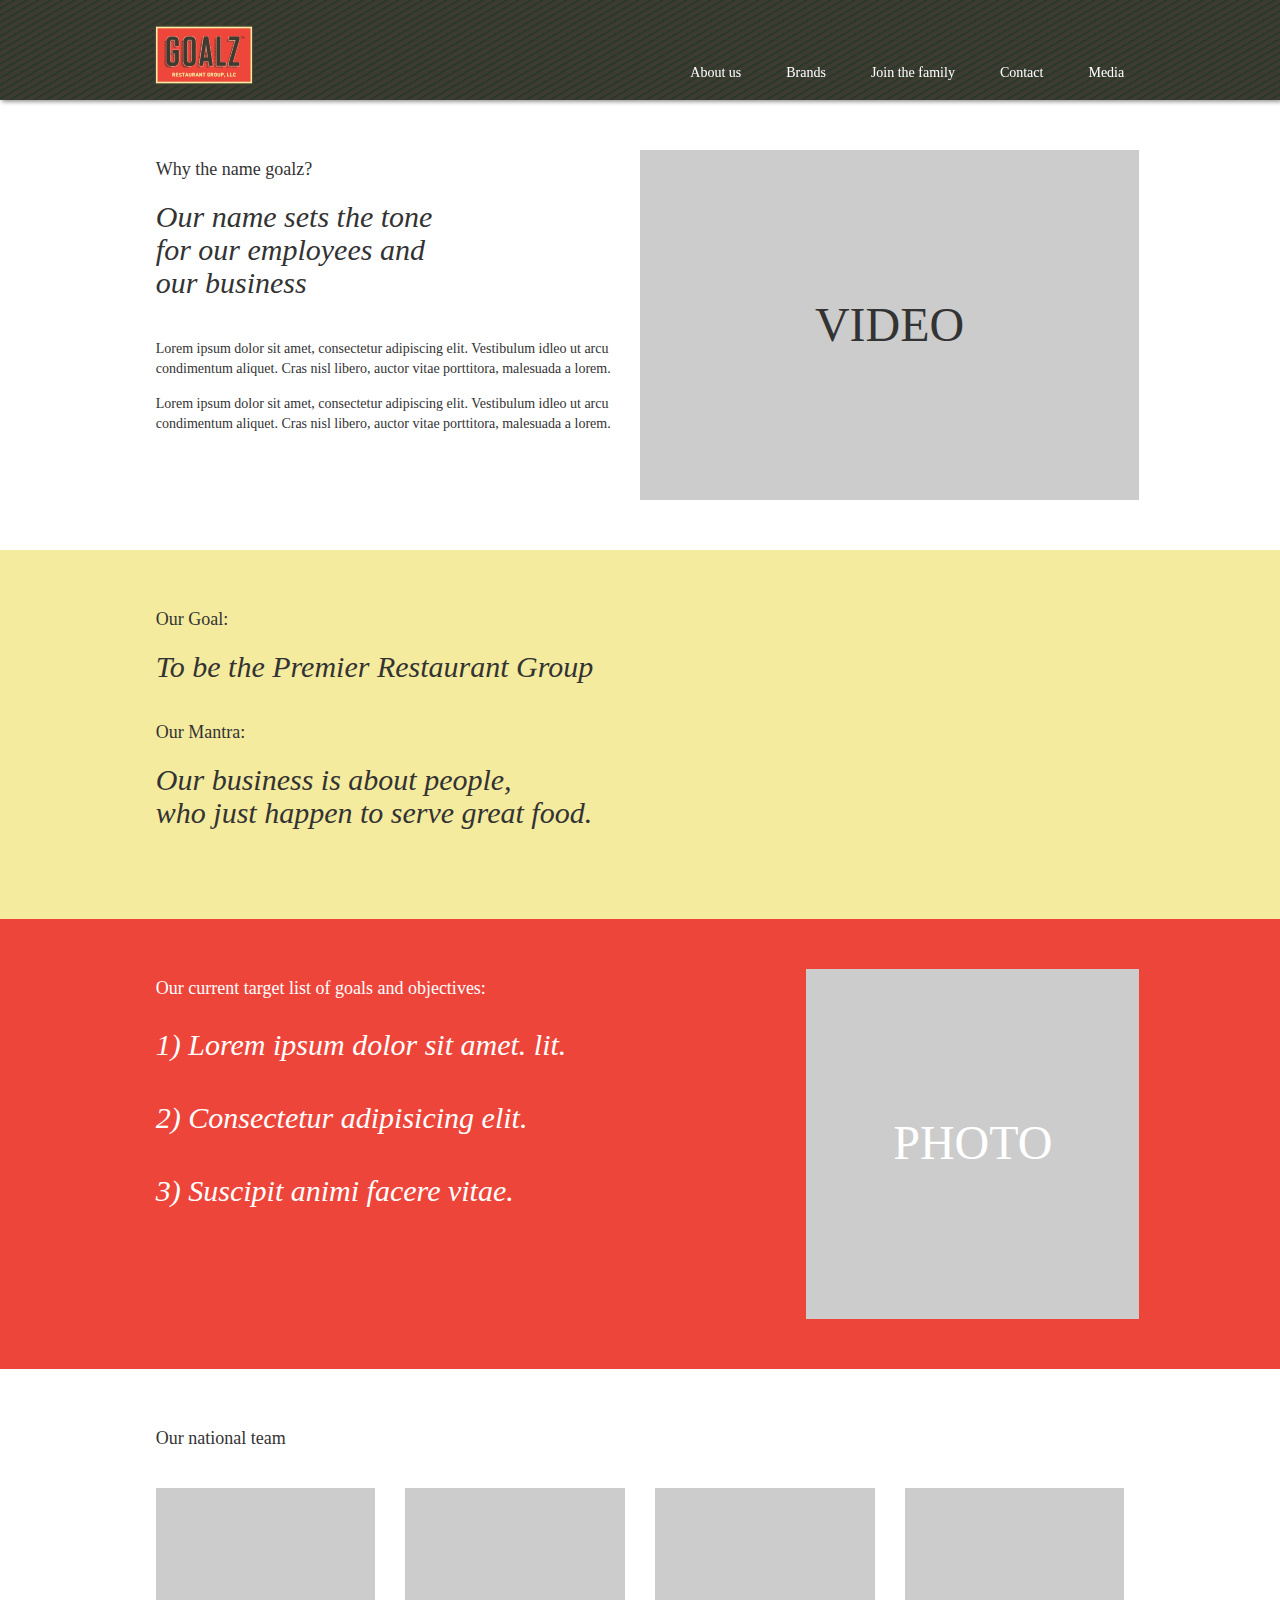
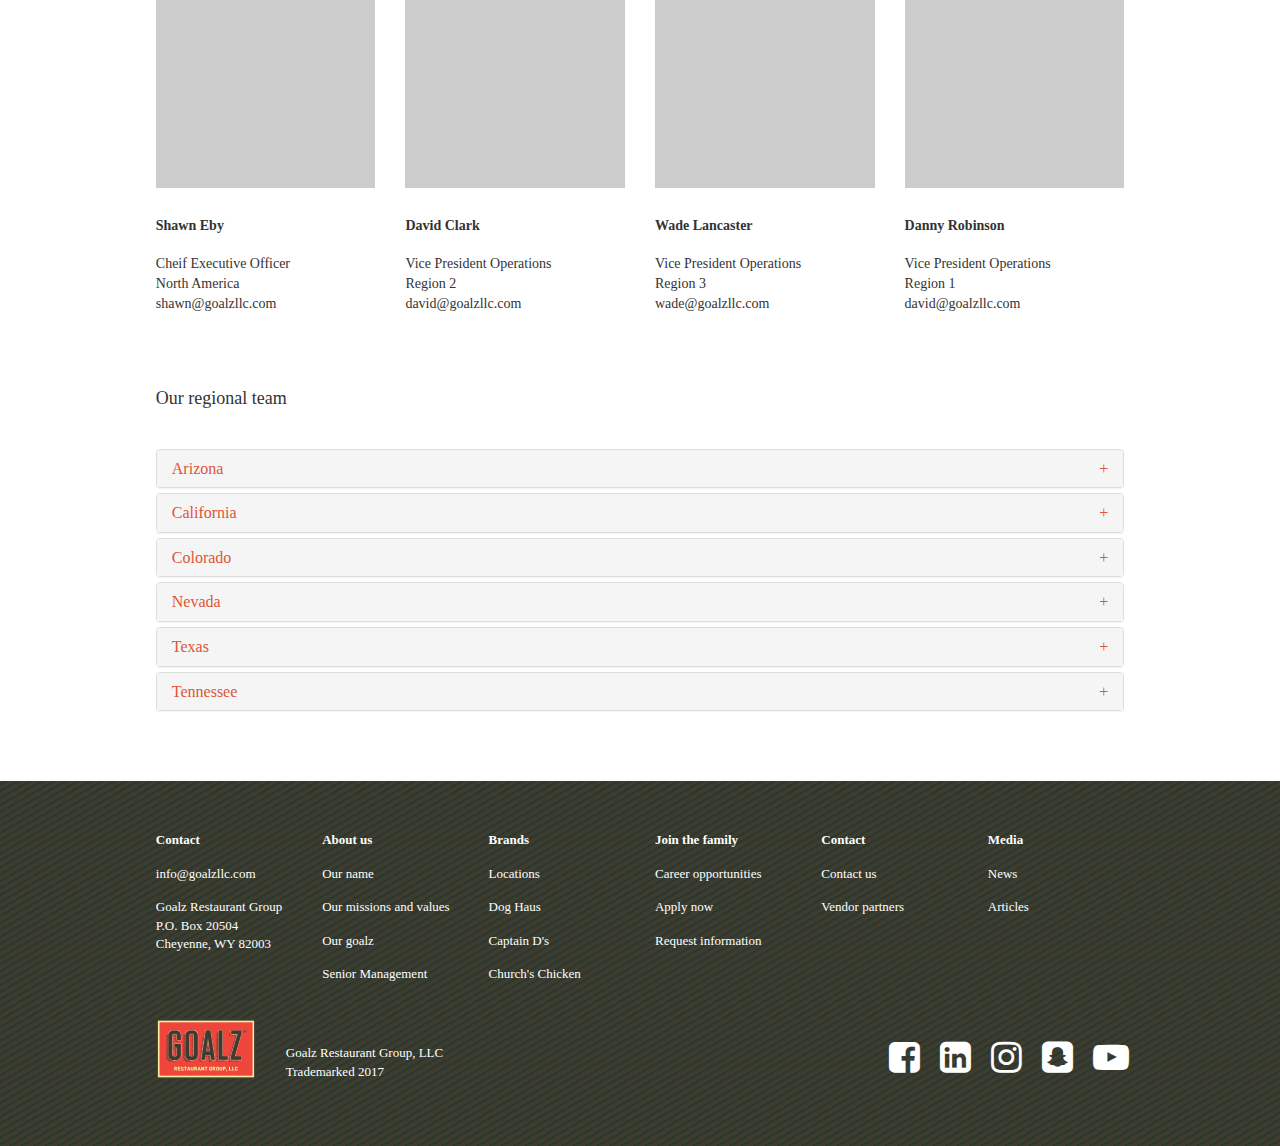
==== about.html @ 7063c9dc "new page" ====
<!DOCTYPE html>
<html lang="en">
<head>
  <meta charset="UTF-8">
  <meta name="viewport" content="width=device-width, initial-scale=1.0">
  <meta http-equiv="X-UA-Compatible" content="ie=edge">
  <meta name="description" content="">
  <meta name="author" content="">
  <link rel="icon" href="assets/img/favicon.ico">
  <link rel="stylesheet" href="assets/css/bootstrap.min.css">
  <link rel="stylesheet" href="assets/css/font-awesome/css/font-awesome.min.css">
  <link rel="stylesheet" href="assets/css/animate.min.css">
  <link rel="stylesheet" href="assets/css/custom.css">
  <title>Goalz LLC. - Restaurant Group</title>
  <!-- HTML5 shiv and Respond.js IE8 support of HTML5 elements and media queries -->
	<!--[if lt IE 9]>
	<script src="https://oss.maxcdn.com/html5shiv/3.7.2/html5shiv.min.js"></script>
	<script src="https://oss.maxcdn.com/respond/1.4.2/respond.min.js"></script>
	<![endif]-->
</head>
<body>
  <header class="site-header" role="banner">
		<!--NAV-->
		<div class="navbar-wrapper">
			<div class="navbar navbar-inverse navbar-fixed-top" role="navigation">
				<div class="container-fluid" style="margin-top:25px;margin-left:11%;padding-left:15px;margin-right:11%;padding-right:15px">
          <div class="row">
  					<div class="navbar-header">
  						<button type="button" class="navbar-toggle" data-toggle="collapse" data-target=".navbar-collapse">
  							<span class="sr-only">Toggle Navigation</span>
  							<span class="icon-bar"></span>
  							<span class="icon-bar"></span>
  							<span class="icon-bar"></span>
  						</button>
  						<a class="navbar-brand" href="">
                <img src="assets/img/goalz-logo.svg" style="width:100px;height:60px;" alt="Goalz LLC Logo">
  						</a>
  					</div>
  					<div class="navbar-collapse collapse">
  						<ul class="nav navbar-nav navbar-right">
  							<li><a href="">About us</a></li>
                <li class="dropdown">
                  <a href="#" class="dropdown-toggle" data-toggle="dropdown" role="button" aria-haspopup="true" aria-expanded="false">
                    Brands
                  </a>
                  <ul class="dropdown-menu">
                    <li><a href="#">Churchs Chicken</a></li>
                    <li><a href="#">Captain D's</a></li>
                    <li><a href="#">Dog Haus</a></li>
                  </ul>
                </li>
  							<!-- <li><a href="blog.html">Brands</a></li> -->
  							<li><a href="resources.html">Join the family</a></li>
  							<li><a href="contact.html">Contact</a></li>
                <li><a href="contact.html">Media</a></li>
                <div style="clear:left;"></div>
  						</ul>
  					</div>
          </div>
				</div>
			</div>
		</div><!--navbar-wrapper-->
	</header>
  <div style="clear:left;"></div>
  <div class="container-fluid">

    <section id="about-name">
      <div class="row">
        <div class="col-xs-12 col-sm-6">
          <h4>Why the name goalz?</h4>
          <h2><em>Our name sets the tone<br>
            for our employees and<br>
            our business</em>
          </h2>
          <p>Lorem ipsum dolor sit amet, consectetur adipiscing elit. Vestibulum idleo ut arcu condimentum aliquet. Cras nisl libero, auctor vitae porttitora, malesuada a lorem.</p>
          <p>Lorem ipsum dolor sit amet, consectetur adipiscing elit. Vestibulum idleo ut arcu condimentum aliquet. Cras nisl libero, auctor vitae porttitora, malesuada a lorem.</p>
        </div>
        <div class="col-xs-12 col-sm-6" style="background-color:#ccc;height:350px;display:table;">
            <h1 style="display:table-cell;vertical-align:middle;text-align:center;">VIDEO</h1>
        </div>
      </div>
    </section>
    <section id="goal-and-mantra">
      <div class="row">
        <div class="col-sm-12">
        <h4>Our Goal:</h4>
        <h2><em>To be the Premier Restaurant Group</em></h2>
        <h4>Our Mantra:</h4>
        <h2><em>Our business is about people,<br>
          who just happen to serve great food.</em></h2>
        </div>
      </div>
    </section>
    <section id="target-list">
      <div class="row">
        <div class="col-sm-8">
          <h4 style="margin-bottom:30px;">Our current target list of goals and objectives:</h4>
          <h2><em>1) Lorem ipsum dolor sit amet. lit.</em></h2>
          <h2><em>2) Consectetur adipisicing elit.</em></h2>
          <h2><em>3) Suscipit animi facere vitae.</em></h2>
        </div>
        <div class="col-sm-4" style="background-color:#ccc;height:350px;display:table;">
            <h1 style="display:table-cell;vertical-align:middle;text-align:center;">PHOTO</h1>
        </div>
      </div>
    </section>
    <section id="national-team">
      <div class="row">
        <h4 style="margin-bottom:40px;padding-left:15px;">Our national team</h4>
        <div class="col-sm-3">
          <div style="width:100%;height:300px;background:#ccc;margin-bottom:30px;"></div>
          <h5 style="margin-bottom:20px;"><strong>Shawn Eby</strong></h5>
          <p>
            Cheif Executive Officer<br>
            North America<br>
            shawn@goalzllc.com
          </p>
        </div>
        <div class="col-sm-3">
          <div style="width:100%;height:300px;background:#ccc;margin-bottom:30px;"></div>
          <h5 style="margin-bottom:20px;"><strong>David Clark</strong></h5>
          <p>
            Vice President Operations<br>
            Region 2<br>
            david@goalzllc.com
          </p>
        </div>
        <div class="col-sm-3">
          <div style="width:100%;height:300px;background:#ccc;margin-bottom:30px;"></div>
          <h5 style="margin-bottom:20px;"><strong>Wade Lancaster</strong></h5>
          <p>
            Vice President Operations<br>
            Region 3<br>
            wade@goalzllc.com
          </p>
        </div>
        <div class="col-sm-3">
          <div style="width:100%;height:300px;background:#ccc;margin-bottom:30px;"></div>
          <h5 style="margin-bottom:20px;"><strong>Danny Robinson</strong></h5>
          <p>
            Vice President Operations<br>
            Region 1<br>
            david@goalzllc.com
          </p>
        </div>
      </div>
      <div class="row" style="padding-top:0;">
        <h4 style="margin-bottom:40px;padding-left:15px;">Our regional team</h4>
        <div class="col-sm-12">
          <div class="panel-group" id="accordion" role="tablist" aria-multiselectable="true">
            <div class="panel panel-default">
              <div class="panel-heading" role="tab" id="headingOne">
                <h4 class="panel-title">
                  <a class="collapsed" role="button" data-toggle="collapse" data-parent="#accordion" href="#collapseOne" aria-expanded="false" aria-controls="collapseOne">
                    Arizona <span style="float:right;">+</span>
                  </a>
                </h4>
              </div>
              <div id="collapseOne" class="panel-collapse collapse" role="tabpanel" aria-labelledby="headingOne">
                <div class="row">
                  <div class="col-sm-4">
                    <div class="panel-body">
                      First Lastname <br>
                      District partner <br>
                      name@goalzllc.com
                    </div>
                  </div>
                  <div class="col-sm-4">
                    <div class="panel-body">
                      First Lastname <br>
                      District partner <br>
                      name@goalzllc.com
                    </div>
                  </div>
                  <div class="col-sm-4">
                    <div class="panel-body">
                      First Lastname <br>
                      District partner <br>
                      name@goalzllc.com
                    </div>
                  </div>
                </div>
              </div>
            </div>
            <div class="panel panel-default">
              <div class="panel-heading" role="tab" id="headingTwo">
                <h4 class="panel-title">
                  <a class="collapsed" role="button" data-toggle="collapse" data-parent="#accordion" href="#collapseTwo" aria-expanded="false" aria-controls="collapseTwo">
                    California <span style="float:right;">+</span>
                  </a>
                </h4>
              </div>
              <div id="collapseTwo" class="panel-collapse collapse" role="tabpanel" aria-labelledby="headingTwo">
                <div class="row">
                  <div class="col-sm-4">
                    <div class="panel-body">
                      First Lastname <br>
                      District partner <br>
                      name@goalzllc.com
                    </div>
                  </div>
                  <div class="col-sm-4">
                    <div class="panel-body">
                      First Lastname <br>
                      District partner <br>
                      name@goalzllc.com
                    </div>
                  </div>
                  <div class="col-sm-4">
                    <div class="panel-body">
                      First Lastname <br>
                      District partner <br>
                      name@goalzllc.com
                    </div>
                  </div>
                  <div class="col-sm-4">
                    <div class="panel-body">
                      First Lastname <br>
                      District partner <br>
                      name@goalzllc.com
                    </div>
                  </div>
                </div>
              </div>
            </div>
            <div class="panel panel-default">
              <div class="panel-heading" role="tab" id="headingThree">
                <h4 class="panel-title">
                  <a class="collapsed" role="button" data-toggle="collapse" data-parent="#accordion" href="#collapseThree" aria-expanded="false" aria-controls="collapseThree">
                    Colorado <span style="float:right;">+</span>
                  </a>
                </h4>
              </div>
              <div id="collapseThree" class="panel-collapse collapse" role="tabpanel" aria-labelledby="headingThree">
                <div class="row">
                  <div class="col-sm-4">
                    <div class="panel-body">
                      First Lastname <br>
                      District partner <br>
                      name@goalzllc.com
                    </div>
                  </div>
                  <div class="col-sm-4">
                    <div class="panel-body">
                      First Lastname <br>
                      District partner <br>
                      name@goalzllc.com
                    </div>
                  </div>
                </div>
              </div>
            </div>
            <div class="panel panel-default">
              <div class="panel-heading" role="tab" id="headingFour">
                <h4 class="panel-title">
                  <a class="collapsed" role="button" data-toggle="collapse" data-parent="#accordion" href="#collapseFour" aria-expanded="false" aria-controls="collapseFour">
                    Nevada <span style="float:right;">+</span>
                  </a>
                </h4>
              </div>
              <div id="collapseFour" class="panel-collapse collapse" role="tabpanel" aria-labelledby="headingFour">
                <div class="row">
                  <div class="col-sm-4">
                    <div class="panel-body">
                      First Lastname <br>
                      District partner <br>
                      name@goalzllc.com
                    </div>
                  </div>
                  <div class="col-sm-4">
                    <div class="panel-body">
                      First Lastname <br>
                      District partner <br>
                      name@goalzllc.com
                    </div>
                  </div>
                  <div class="col-sm-4">
                    <div class="panel-body">
                      First Lastname <br>
                      District partner <br>
                      name@goalzllc.com
                    </div>
                  </div>
                  <div class="col-sm-4">
                    <div class="panel-body">
                      First Lastname <br>
                      District partner <br>
                      name@goalzllc.com
                    </div>
                  </div>
                  <div class="col-sm-4">
                    <div class="panel-body">
                      First Lastname <br>
                      District partner <br>
                      name@goalzllc.com
                    </div>
                  </div>
                </div>
              </div>
            </div>
            <div class="panel panel-default">
              <div class="panel-heading" role="tab" id="headingFive">
                <h4 class="panel-title">
                  <a class="collapsed" role="button" data-toggle="collapse" data-parent="#accordion" href="#collapseFive" aria-expanded="false" aria-controls="collapseFive">
                    Texas <span style="float:right;">+</span>
                  </a>
                </h4>
              </div>
              <div id="collapseFive" class="panel-collapse collapse" role="tabpanel" aria-labelledby="headingFive">
                <div class="row">
                  <div class="col-sm-4">
                    <div class="panel-body">
                      First Lastname <br>
                      District partner <br>
                      name@goalzllc.com
                    </div>
                  </div>
                  <div class="col-sm-4">
                    <div class="panel-body">
                      First Lastname <br>
                      District partner <br>
                      name@goalzllc.com
                    </div>
                  </div>
                  <div class="col-sm-4">
                    <div class="panel-body">
                      First Lastname <br>
                      District partner <br>
                      name@goalzllc.com
                    </div>
                  </div>
                  <div class="col-sm-4">
                    <div class="panel-body">
                      First Lastname <br>
                      District partner <br>
                      name@goalzllc.com
                    </div>
                  </div>
                  <div class="col-sm-4">
                    <div class="panel-body">
                      First Lastname <br>
                      District partner <br>
                      name@goalzllc.com
                    </div>
                  </div>
                  <div class="col-sm-4">
                    <div class="panel-body">
                      First Lastname <br>
                      District partner <br>
                      name@goalzllc.com
                    </div>
                  </div>
                </div>
              </div>
            </div>
            <div class="panel panel-default">
              <div class="panel-heading" role="tab" id="headingSix">
                <h4 class="panel-title">
                  <a class="collapsed" role="button" data-toggle="collapse" data-parent="#accordion" href="#collapseSix" aria-expanded="false" aria-controls="collapseSix">
                    Tennessee <span style="float:right;">+</span>
                  </a>
                </h4>
              </div>
              <div id="collapseSix" class="panel-collapse collapse" role="tabpanel" aria-labelledby="headingSix">
                <div class="row">
                  <div class="col-sm-4">
                    <div class="panel-body">
                      First Lastname <br>
                      District partner <br>
                      name@goalzllc.com
                    </div>
                  </div>
                  <div class="col-sm-4">
                    <div class="panel-body">
                      First Lastname <br>
                      District partner <br>
                      name@goalzllc.com
                    </div>
                  </div>
                </div>
              </div>
            </div>
          </div>
        </div>
      </div>
    </section>

  </div> <!-- site container -->

<footer>
  <section id="section-5">
  <div class="container-fluid">
    <div class="row" style="font-size:10px;font-family:georgia;color:white;padding-bottom:20px;">
      <div class="col-xs-6 col-sm-2">
        <p><strong>Contact</strong></p>
        <p>
          info@goalzllc.com
        </p>
        <p>
           Goalz Restaurant Group <br>
           P.O. Box 20504<br>
           Cheyenne, WY 82003
        </p>
      </div>
      <div class="col-xs-6 col-sm-2" style="font-size:12px;font-family:georgia;color:white;">
        <p><strong>About us</strong></p>
        <p>Our name</p>
        <p>Our missions and values</p>
        <p>Our goalz</p>
        <p>Senior Management</p>
        <p></p>
      </div>
      <div class="col-xs-6 col-sm-2">
        <p style="font-weight:bold;">Brands</p>
        <p>Locations</p>
        <p>Dog Haus</p>
        <p>Captain D's</p>
        <p>Church's Chicken</p>
      </div>
      <div class="col-xs-6 col-sm-2">
        <p style="font-weight:bold;">Join the family</p>
        <p>Career opportunities</p>
        <p>Apply now</p>
        <p>Request information</p>
        </div>
      <div class="col-xs-6 col-sm-2">
        <p style="font-weight:bold;">Contact</p>
        <p>Contact us</p>
        <p>Vendor partners</p>
      </div>
      <div class="col-xs-6 col-sm-2">
        <p style="font-weight:bold;">Media</p>
        <p>News</p>
        <p>Articles</p>
      </div>
    </div>
    <div class="row" style="padding-top:0;">
      <img src="assets/img/goalz-logo.svg" style=float:left;margin-left:15px;width:100px;height:60px;" alt="Goalz LLC Logo">
      <p style="float:left;color:#fff;padding-left:30px;padding-top:25px;">Goalz Restaurant Group, LLC <br>Trademarked 2017</p>
      <i class="fa fa-youtube-play" aria-hidden="true" style="float:right;font-size:36px;padding:20px 10px 10px 10px;"></i>
      <i class="fa fa-snapchat-square" aria-hidden="true" style="float:right;font-size:36px;padding:20px 10px 10px 10px;"></i>
      <i class="fa fa-instagram" aria-hidden="true" style="float:right;font-size:36px;padding:20px 10px 10px 10px;"></i>
      <i class="fa fa-linkedin-square" aria-hidden="true" style="float:right;font-size:36px;padding:20px 10px 10px 10px;"></i>
      <i class="fa fa-facebook-square" aria-hidden="true" style="float:right;font-size:36px;padding:20px 10px 10px 10px;"></i>
    </div>
  </div>
  </section>
</footer>
<!--JS-->
<script src="https://ajax.googleapis.com/ajax/libs/jquery/3.2.1/jquery.min.js"></script>
<script src="assets/js/jquery-3.2.1.min.js"></script>
<script src="assets/js/bootstrap.min.js"></script>
<script src="assets/js/jquery.waypoints.min.js"></script>
<script src="assets/js/main.js"></script>
</body>
</html>
---- assets/css/custom.css ----
/*

Green: #79b044
Salmon: #dd5638
Blue Gray: #3e4249;

*/

@font-face {
	font-family: "Tungsten-Medium";
	src: url("../custom_fonts/Tungsten-Medium.otf") format("opentype");
}
body{
	font-family:Georgia, serif;
	font-size: 16px;
	-webkit-font-smoothing: antialiased;
	text-rendering: optimizelegibility;
}
.container-fluid{
	padding-left:0;
	padding-right:0;
}
h1,h2,h3,h4,h5,h6,p{
	-webkit-font-smoothing: antialiased;
	text-rendering: optimizelegibility;
}
h1{
	font-size: 3em;
}
h1,h2{
	margin: 0 0 40px;
}
h3{
	margin: 20px 0;
}
h4{
	font-size: 18px;
}
p{
	font-size:14px;
		font-weight:normal;
}
p.lead{
	font-weight:normal;
}
p{
	margin: 0 0 15px;
}
a{
	text-decoration: none;
}
a:link,a:visited{
	color:#dd5638;
}
a:hover{
	text-decoration: none;
	color:#c9302c;
}
.navbar-inverse .navbar-collapse {
border:0px;
}
.navbar-collapse{
	-webkit-box-shadow: none;
	box-shadow: none;
}
button,input,.btn,a.btn{
	-webkit-font-smoothing: antialiased;
	text-rendering: optimizelegibility;
	color:white;
}
.btn{
	font-weight: bold;
}
.btn-danger{
	background-color: #dd5638;
	border-color:#d95131;
}
img{
	max-width:100%;
}

section{
	/*padding:20px 0;*/
}
.section-header{
	text-align: center;
}
section h2 {
	margin:20px 0 40px;
}
section h3{
	margin:30px 0 20px;
}


/* Forms */
label{
	display: block;
	font-weight: bold;
}
input[type="text"],
input[type="email"],
input[type="url"],
input[type="password"],
input[type="search"],
textarea{
	color:#666;
	border:1px solid #ccc;
	-webkit-border-radius:3px;
	-moz-border-radius:3px;
	border-radius:3px;
	display:block;
	-webkit-box-sizing:border-box;
	-moz-box-sizing:border-box;
	box-sizing:border-box;
	width:100%;
	padding:6px 12px;
}





/*NEW */


li{
	font-size:14px;
}
.row{
	padding-left:0;
	padding-right:0;
	margin-right:0;
	margin-left:0;
}
/*Custom bootstrap navbar */
.navbar-inverse{
	background:#3e3c30;
	background-color:#3e3c30;
	background: repeating-linear-gradient(
    -30deg,
    #3e3c30,
    #3e3c30 3px,
    #3e3c30 2px,
    #22362a 6px
  );
	border:0;
}
.navbar-inverse .navbar-nav>li>a{
	color:#fff;
	-webkit-transition: 0.23s ease-in-out;
	-o-transition: 0.23s ease-in-out;
	transition: 0.23s ease-in-out;
	cursor: pointer;
}
.navbar-inverse .navbar-nav>li>a:hover{
	color:#EE453B;
}
.navbar-wrapper .navbar-inverse{
	box-shadow: 2px 2px 4px rgba(0,0,0,0.4);
}
.navbar-wrapper .navbar{
	    min-height: 100px;
}
a.navbar-brand{
	height:51px;
	padding:0 0 0 13px;
}
.navbar-inverse .navbar-nav>.active>a{
	background-color:transparent;
}
.navbar-inverse .navbar-nav>.active>a:hover{
	background-color:transparent;
}
.navbar-inverse .navbar-nav>.open>a, .navbar-inverse .navbar-nav>.open>a:focus, .navbar-inverse .navbar-nav>.open>a:hover{
		background-color:transparent;
}
.navbar-inverse .navbar-nav>li>a{
	-webkit-transition: 0.23s ease-in-out;
	-o-transition: 0.23s ease-in-out;
	transition: 0.23s ease-in-out;
}
.navbar-nav>li>a{
	padding-top:38px;
	padding-bottom:0;
	padding-left:30px;
}
.navbar-inverse .navbar-toggle{
	border-color:transparent;
}
.navbar-inverse .navbar-toggle:hover{
	background-color:transparent;
}

/* dropdown */
.dropdown-menu{
	border:0;
	border-radius:0;
	background-color:#3e3c30;
	background: repeating-linear-gradient(
	-30deg,
	#3e3c30,
	#3e3c30 3px,
	#3e3c30 2px,
	#22362a 6px
	);
	color:white;
	padding:15px 0;
}
.dropdown-menu>li>a{
	color:white;
}
.dropdown-menu>li>a:focus, .dropdown-menu>li>a:hover{
	background-color:transparent;
	color:#ef463b;
}
.navbar-right .dropdown-menu{
	right:0;
	left:10px;
}

/*Custom bootsrap carousel*/
.carousel-indicators li{
	border-radius:0;
	background-color:#fff;
	width:15px;
	height:15px;
}
.carousel-indicators .active {
  background-color: #ef463b;
  border: 1px solid #f6eb9e;
	width:17px;
	height:17px;
}
.carousel-caption{
	top:10%;
	left:11%;
	right:0;
	bottom:0;
	text-align:left;
	padding-left:15px;
}
.carousel-inner .item .carousel-caption h1{
	font-family:"Tungsten-Medium";
	text-align:left;
	margin:0;
	letter-spacing:3px;
	font-size:55px;
}

/* Custom bootsrap btn */
.btn{
	border-radius:0;
	font-weight:normal;
	padding-left:20px;
	padding-right:20px;
}
.btn-default{
	background-color:#EE453B;
	border-color:#F5EB9E;
	border-width:2px;
	-webkit-transition: 0.23s ease-in-out;
	-o-transition: 0.23s ease-in-out;
	transition: 0.23s ease-in-out;
}
.btn-default:hover{
	background-color:#EE453B;
	border-color:#F5EB9E;
	color:#F5EB9E;
}
.btn-default:visited{
	background-color:#EE453B;
	border-color:#F5EB9E;
	color:#F5EB9E;
}

/* section 2 */
#section-2 .row, #section-4 .row, #section-5 .row{
	padding:50px 11% 50px 11%;
}
#section-2 .row h1{
	font-family: "Tungsten-Medium";
	color:#EE453B;
}
#section-2 .row h1{
	margin-bottom: 30px;
	padding-left:15px;
}
#section-2 .row .col-sm-4 h4{
	margin-bottom:20px;
	margin-top:20px;
}


/*section 3 */
.join-the-family{
	position:absolute;
	left:11%;
	top:0;
	padding-left:15px;
}

/* section 4 */

#section-4 .row h1{
	font-family: "Tungsten-Medium";
	color:#F5EB9E;
}
#section-4 .row h1{
	margin-bottom: 30px;
	padding-left:15px;
}
#section-4 .row .col-sm-4 h4{
	margin-bottom:20px;
	margin-top:20px;
	color:#fff;
}
#section-4 .row .col-sm-4 p{
	color:#fff;
}

/* Section-5 */
footer{
		background:#3e3c30;
		width:100%;
		background: repeating-linear-gradient(
	  -30deg,
	  #3e3c30,
	  #3e3c30 3px,
	  #3e3c30 2px,
	  #22362a 6px
		);
}
footer a:link, footer a:visited {
	color:#fff;
}
footer a:hover{
	color:#dd5638;
}
footer i{
	color:#fff;
}
footer p{
	font-size: 13px;
}
/*section#section-2 .row .col-sm-4 img{
	-webkit-transition: 0.23s all ease-in;
	-o-transition: 0.23s all ease-in;
	transition: 0.23s all ease-in;
}*/
/* Hover */
.overFlow{
	cursor: pointer;
	overflow:hidden;
}
section#section-2 .row .col-sm-4 .overFlow img, section#section-4 .row .col-sm-4 .overFlow img {
	-webkit-transition: 0.23s all ease-in;
	-o-transition: 0.23s all ease-in;
	transition: 0.23s all ease-in;
	-webkit-backface-visibility: hidden;
	-ms-transform: translateZ(0); /* IE 9 */
	-webkit-transform: translateZ(0); /* Chrome, Safari, Opera */
	transform: translateZ(0);
}
section#section-2 .row .col-sm-4 .overFlow img:hover, section#section-4 .row .col-sm-4 .overFlow img:hover{
  transform:scale(1.1);
}
/* MEDIA QUERIES */

@media screen and (max-width: 991px){
	#instructor .container {
		background: rgba(255,255,255,0.8);
	}
}
/* ipad */
@media screen and (max-width: 768px){
	.logo{
		width:50%;
	}
	#optin p {
		margin: 0 0 10px;
	}
	#feature iframe{
		height:240px;
	}

}

/* iphone 5 and up */
@media screen and (max-width: 568px){
	#instructor .num{
		height:100px;
		width:100px;
		font-size: 22px;
	}
	#instructor .num span{
		font-size: 16px;
	}

}
@media screen and (min-width: 768px)
bootstrap.min.css:5
.carousel-caption {
}









/* */













/* Why the name goalz*/
#about-name{
	margin:100px 0 0 0;
}
#about-name,#goal-and-mantra,#target-list,#national-team{
	width:100%;
	height:auto;
}
#goal-and-mantra{
	background:#F5EB9E;
}
#target-list{
	background:#EE453B;
	color:#fff;
}
#about-name .row, #goal-and-mantra .row, #target-list .row, #national-team .row{
	padding:50px 11% 50px 11%;
}
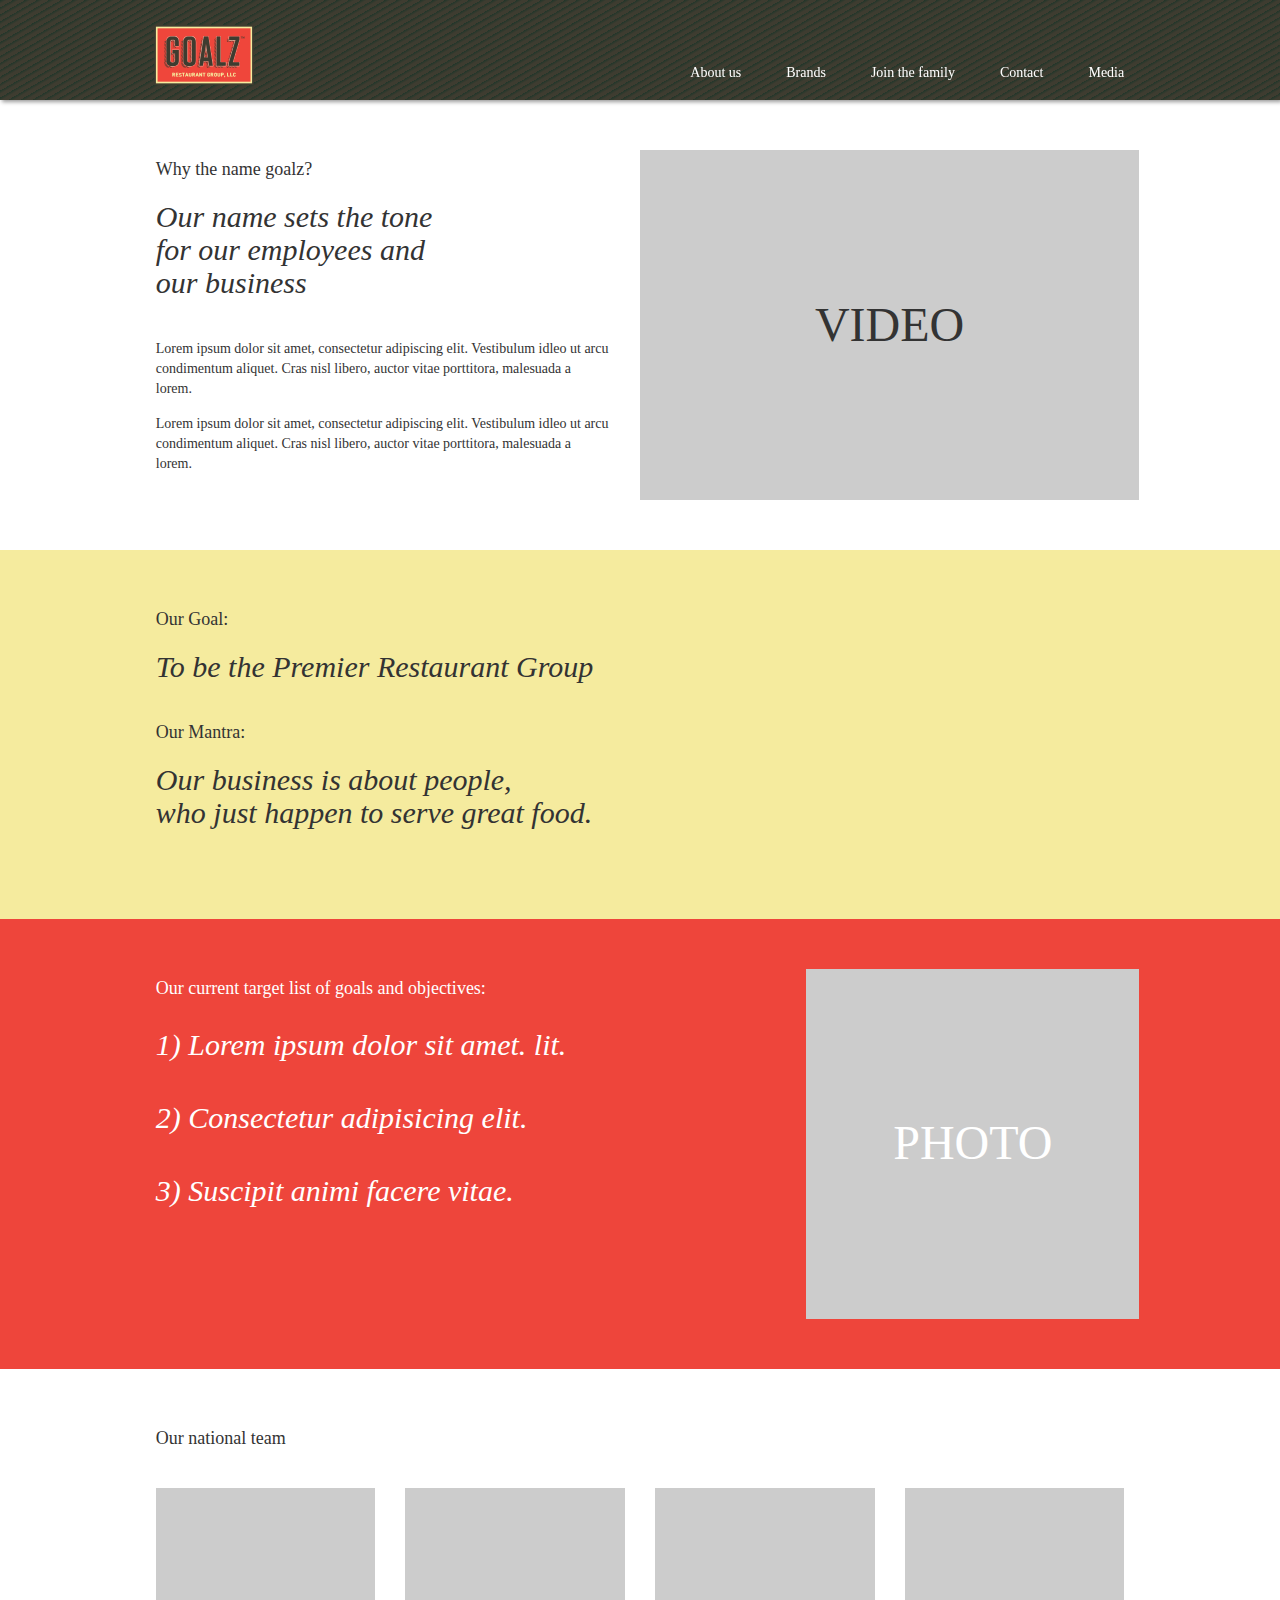
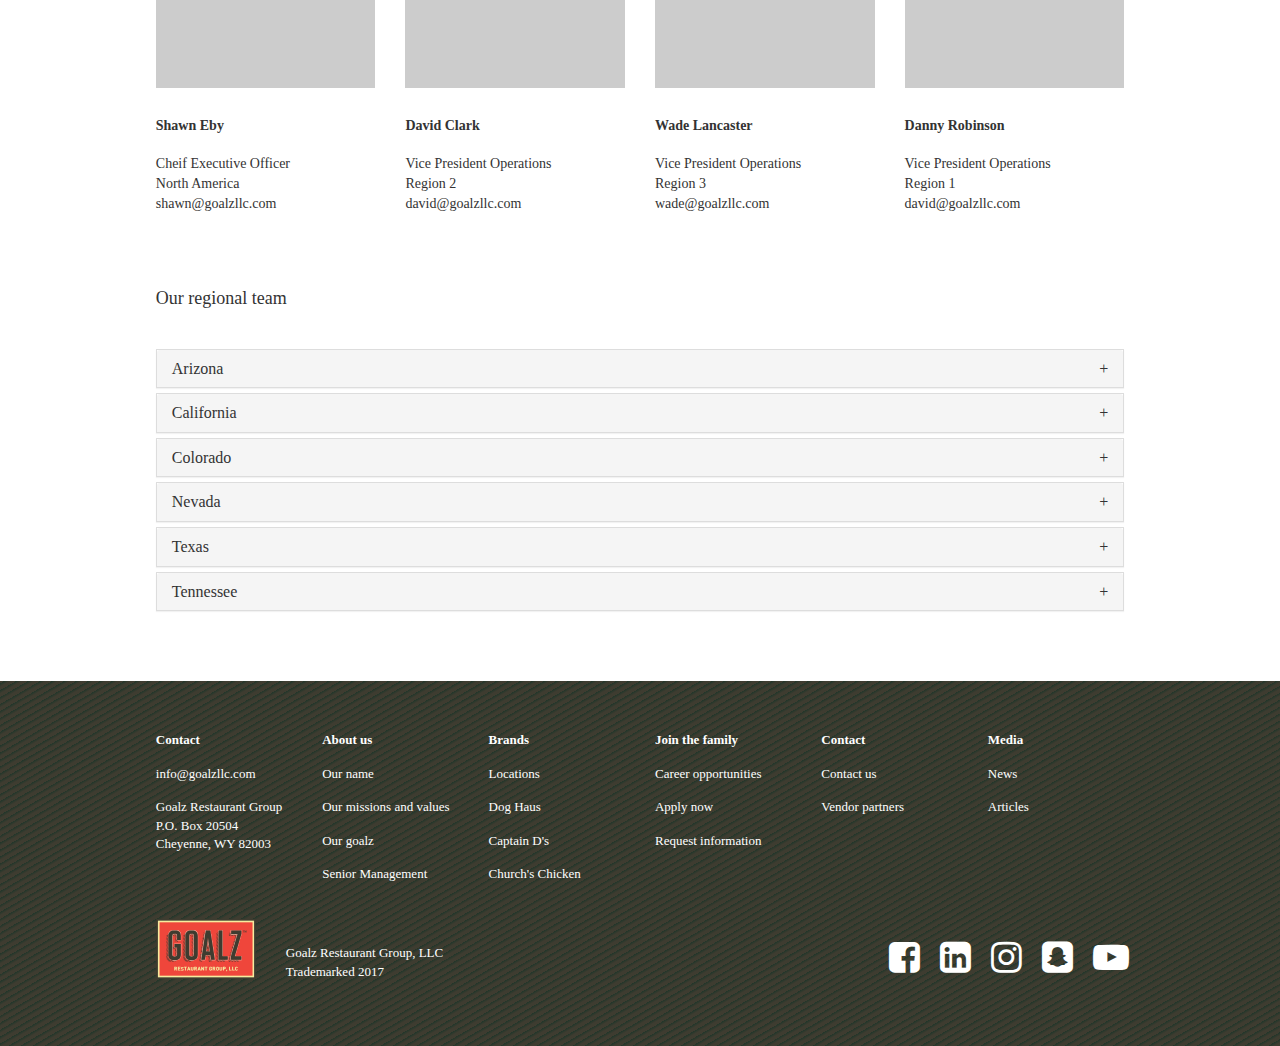
==== commit 62e630a3: "added pages" ====
--- a/about.html
+++ b/about.html
@@ -72,8 +72,10 @@
             for our employees and<br>
             our business</em>
           </h2>
+          <div style="padding-right:15px;">
           <p>Lorem ipsum dolor sit amet, consectetur adipiscing elit. Vestibulum idleo ut arcu condimentum aliquet. Cras nisl libero, auctor vitae porttitora, malesuada a lorem.</p>
           <p>Lorem ipsum dolor sit amet, consectetur adipiscing elit. Vestibulum idleo ut arcu condimentum aliquet. Cras nisl libero, auctor vitae porttitora, malesuada a lorem.</p>
+          </div>
         </div>
         <div class="col-xs-12 col-sm-6" style="background-color:#ccc;height:350px;display:table;">
             <h1 style="display:table-cell;vertical-align:middle;text-align:center;">VIDEO</h1>
@@ -108,7 +110,7 @@
       <div class="row">
         <h4 style="margin-bottom:40px;padding-left:15px;">Our national team</h4>
         <div class="col-sm-3">
-          <div style="width:100%;height:300px;background:#ccc;margin-bottom:30px;"></div>
+          <div style="width:100%;height:200px;background:#ccc;margin-bottom:30px;"></div>
           <h5 style="margin-bottom:20px;"><strong>Shawn Eby</strong></h5>
           <p>
             Cheif Executive Officer<br>
@@ -117,7 +119,7 @@
           </p>
         </div>
         <div class="col-sm-3">
-          <div style="width:100%;height:300px;background:#ccc;margin-bottom:30px;"></div>
+          <div style="width:100%;height:200px;background:#ccc;margin-bottom:30px;"></div>
           <h5 style="margin-bottom:20px;"><strong>David Clark</strong></h5>
           <p>
             Vice President Operations<br>
@@ -126,7 +128,7 @@
           </p>
         </div>
         <div class="col-sm-3">
-          <div style="width:100%;height:300px;background:#ccc;margin-bottom:30px;"></div>
+          <div style="width:100%;height:200px;background:#ccc;margin-bottom:30px;"></div>
           <h5 style="margin-bottom:20px;"><strong>Wade Lancaster</strong></h5>
           <p>
             Vice President Operations<br>
@@ -135,7 +137,7 @@
           </p>
         </div>
         <div class="col-sm-3">
-          <div style="width:100%;height:300px;background:#ccc;margin-bottom:30px;"></div>
+          <div style="width:100%;height:200px;background:#ccc;margin-bottom:30px;"></div>
           <h5 style="margin-bottom:20px;"><strong>Danny Robinson</strong></h5>
           <p>
             Vice President Operations<br>
@@ -150,8 +152,8 @@
           <div class="panel-group" id="accordion" role="tablist" aria-multiselectable="true">
             <div class="panel panel-default">
               <div class="panel-heading" role="tab" id="headingOne">
-                <h4 class="panel-title">
-                  <a class="collapsed" role="button" data-toggle="collapse" data-parent="#accordion" href="#collapseOne" aria-expanded="false" aria-controls="collapseOne">
+                <h4 class="panel-title" href="#collapseOne" data-toggle="collapse">
+                  <a class="collapsed" role="button" data-parent="#accordion" aria-expanded="false" aria-controls="collapseOne">
                     Arizona <span style="float:right;">+</span>
                   </a>
                 </h4>
@@ -184,8 +186,8 @@
             </div>
             <div class="panel panel-default">
               <div class="panel-heading" role="tab" id="headingTwo">
-                <h4 class="panel-title">
-                  <a class="collapsed" role="button" data-toggle="collapse" data-parent="#accordion" href="#collapseTwo" aria-expanded="false" aria-controls="collapseTwo">
+                <h4 class="panel-title" href="#collapseTwo" data-toggle="collapse">
+                  <a class="collapsed" role="button" data-parent="#accordion" aria-expanded="false" aria-controls="collapseTwo">
                     California <span style="float:right;">+</span>
                   </a>
                 </h4>
@@ -225,8 +227,8 @@
             </div>
             <div class="panel panel-default">
               <div class="panel-heading" role="tab" id="headingThree">
-                <h4 class="panel-title">
-                  <a class="collapsed" role="button" data-toggle="collapse" data-parent="#accordion" href="#collapseThree" aria-expanded="false" aria-controls="collapseThree">
+                <h4 class="panel-title" href="#collapseThree" data-toggle="collapse">
+                  <a class="collapsed" role="button" data-parent="#accordion" aria-expanded="false" aria-controls="collapseThree">
                     Colorado <span style="float:right;">+</span>
                   </a>
                 </h4>
@@ -252,8 +254,8 @@
             </div>
             <div class="panel panel-default">
               <div class="panel-heading" role="tab" id="headingFour">
-                <h4 class="panel-title">
-                  <a class="collapsed" role="button" data-toggle="collapse" data-parent="#accordion" href="#collapseFour" aria-expanded="false" aria-controls="collapseFour">
+                <h4 class="panel-title" href="#collapseFour" data-toggle="collapse">
+                  <a class="collapsed" role="button" data-parent="#accordion" aria-expanded="false" aria-controls="collapseFour">
                     Nevada <span style="float:right;">+</span>
                   </a>
                 </h4>
@@ -300,8 +302,8 @@
             </div>
             <div class="panel panel-default">
               <div class="panel-heading" role="tab" id="headingFive">
-                <h4 class="panel-title">
-                  <a class="collapsed" role="button" data-toggle="collapse" data-parent="#accordion" href="#collapseFive" aria-expanded="false" aria-controls="collapseFive">
+                <h4 class="panel-title" href="#collapseFive" data-toggle="collapse">
+                  <a class="collapsed" role="button" data-parent="#accordion" aria-expanded="false" aria-controls="collapseFive">
                     Texas <span style="float:right;">+</span>
                   </a>
                 </h4>
@@ -355,8 +357,8 @@
             </div>
             <div class="panel panel-default">
               <div class="panel-heading" role="tab" id="headingSix">
-                <h4 class="panel-title">
-                  <a class="collapsed" role="button" data-toggle="collapse" data-parent="#accordion" href="#collapseSix" aria-expanded="false" aria-controls="collapseSix">
+                <h4 class="panel-title" href="#collapseSix" data-toggle="collapse">
+                  <a class="collapsed" role="button" data-parent="#accordion" aria-expanded="false" aria-controls="collapseSix">
                     Tennessee <span style="float:right;">+</span>
                   </a>
                 </h4>
--- a/assets/css/custom.css
+++ b/assets/css/custom.css
@@ -416,9 +416,14 @@
 
 
 
-
-
-
+/* Accordion Bootstrap */
+.panel-group .panel{
+	border-radius: 0;
+	cursor: pointer;
+}
+a:hover{
+	color:#dd5638;
+}
 
 
 
@@ -429,10 +434,10 @@
 #about-name{
 	margin:100px 0 0 0;
 }
-#about-name,#goal-and-mantra,#target-list,#national-team{
+/*#about-name,#goal-and-mantra,#target-list,#national-team{
 	width:100%;
 	height:auto;
-}
+}*/
 #goal-and-mantra{
 	background:#F5EB9E;
 }
@@ -443,3 +448,30 @@
 #about-name .row, #goal-and-mantra .row, #target-list .row, #national-team .row{
 	padding:50px 11% 50px 11%;
 }
+
+
+/* Dog Hause Page */
+#dog_haus_hero {
+	width:100%;
+	height:auto;
+	height:400px;
+	background:#ccc;
+		margin-top:100px;
+}
+#dog_haus_hero .row, #about_dog_haus .row, #map-location .row{
+	padding:50px 11% 50px 11%;
+}
+#dog_haus_hero .dog_haus_img{
+}
+#dog_haus_hero .dog_haus_img h1{
+	font-family:Tungsten-Medium;
+	font-size:55px;
+	padding-left:15px;
+}
+#map{
+	height:500px;
+}
+
+section{
+	width:100%;
+}
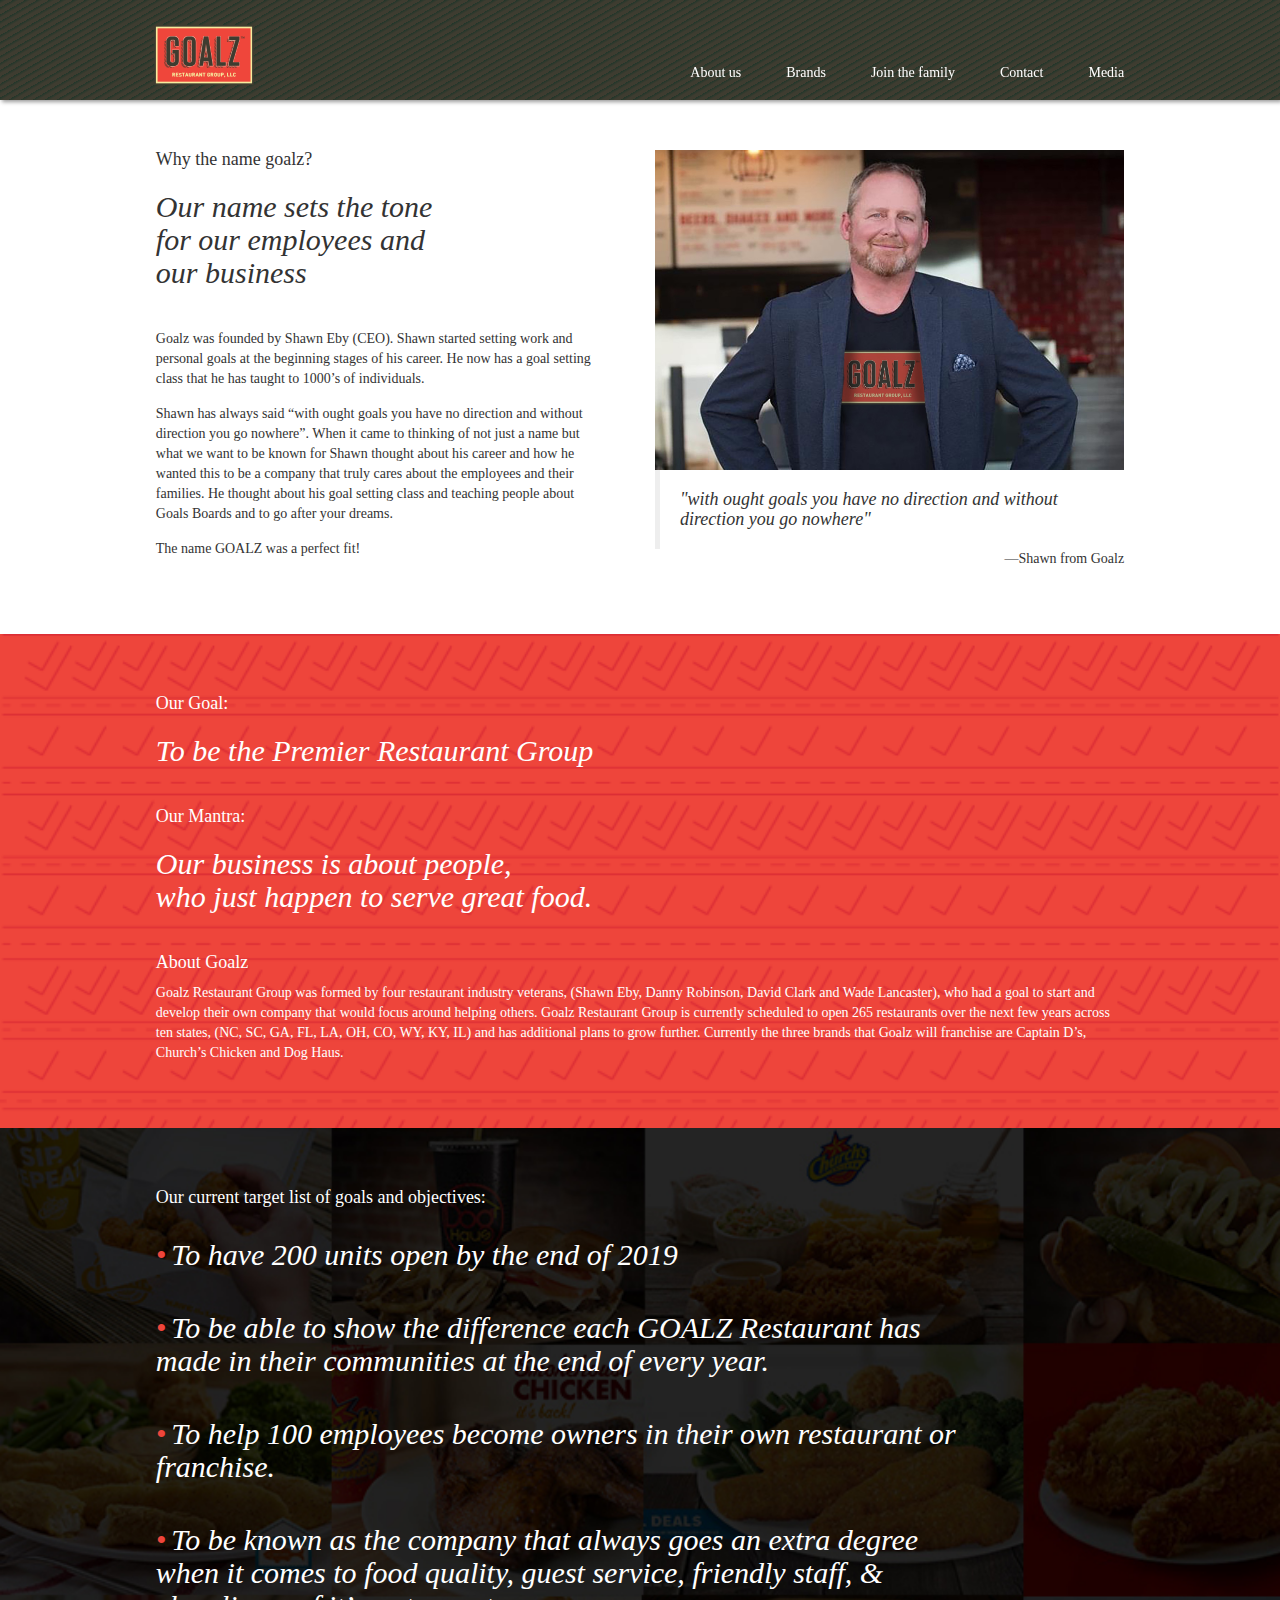
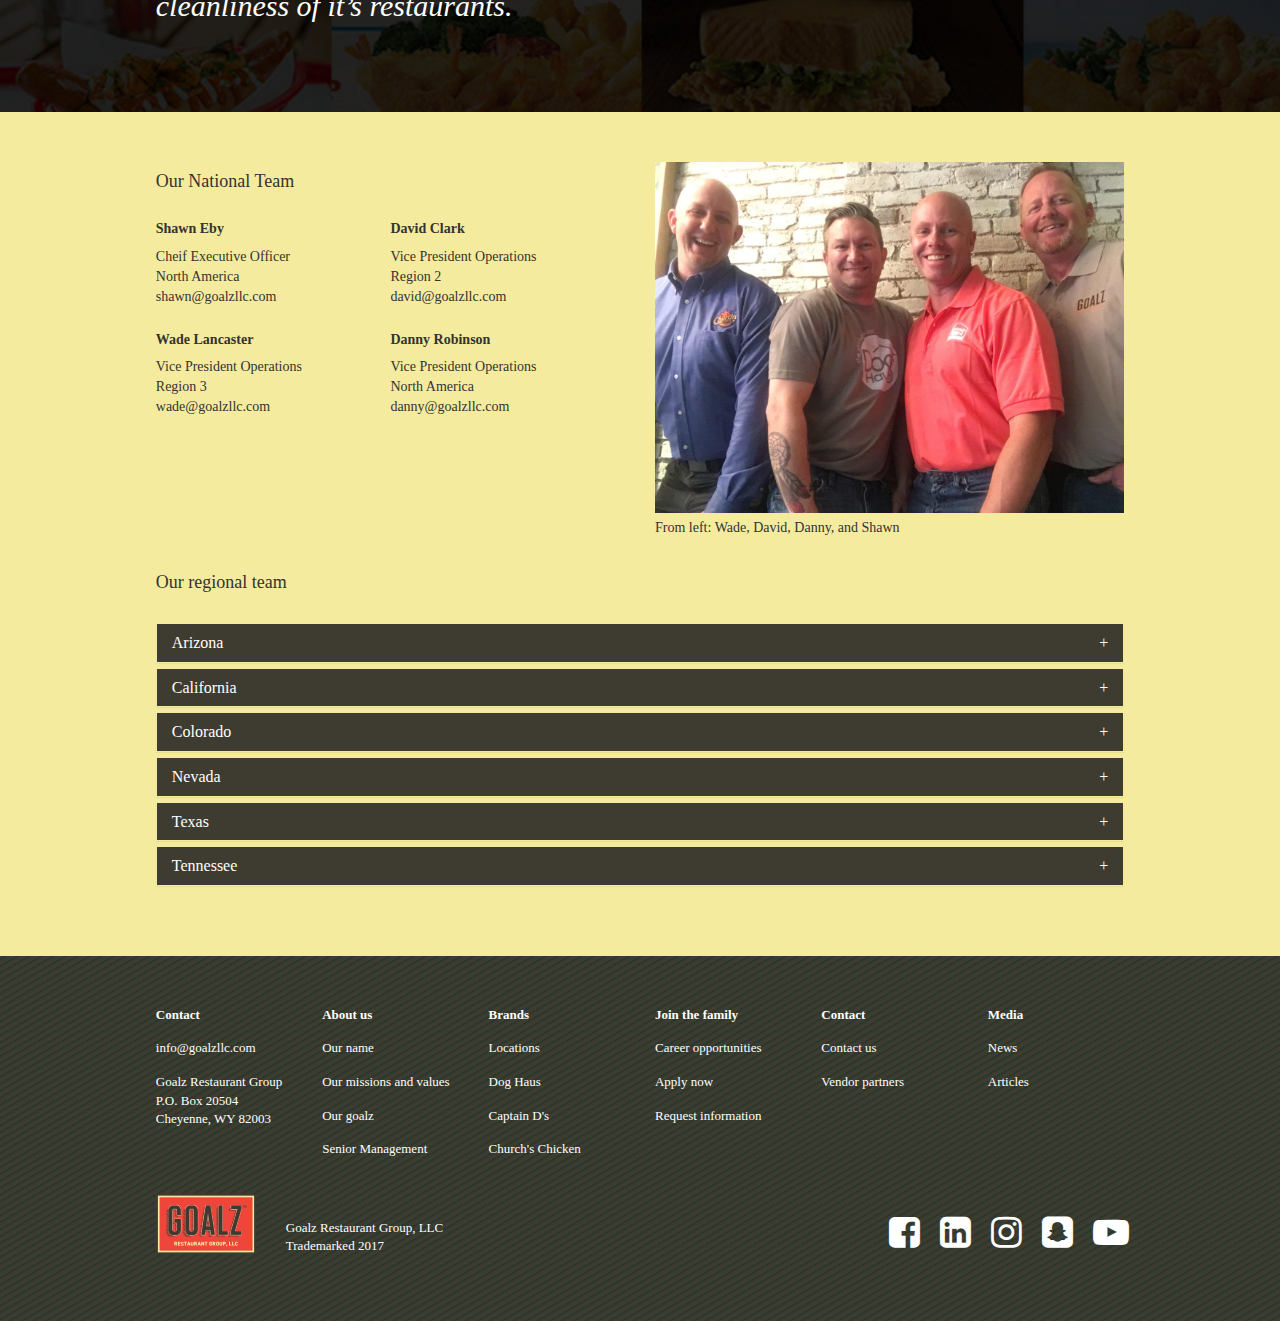
==== commit 6188de42: "new about us page" ====
--- a/about.html
+++ b/about.html
@@ -67,18 +67,24 @@
     <section id="about-name">
       <div class="row">
         <div class="col-xs-12 col-sm-6">
-          <h4>Why the name goalz?</h4>
+          <h4 style="margin-top:0;">Why the name goalz?</h4>
           <h2><em>Our name sets the tone<br>
             for our employees and<br>
             our business</em>
           </h2>
           <div style="padding-right:15px;">
-          <p>Lorem ipsum dolor sit amet, consectetur adipiscing elit. Vestibulum idleo ut arcu condimentum aliquet. Cras nisl libero, auctor vitae porttitora, malesuada a lorem.</p>
-          <p>Lorem ipsum dolor sit amet, consectetur adipiscing elit. Vestibulum idleo ut arcu condimentum aliquet. Cras nisl libero, auctor vitae porttitora, malesuada a lorem.</p>
+          <p>Goalz was founded by Shawn Eby (CEO). Shawn started setting work and personal goals at the beginning stages of his career. He now has a goal setting class that he has taught to 1000’s of individuals.</p>
+          <p>Shawn has always said “with ought goals you have no direction and without direction you go nowhere”. When it came to thinking of not just a name but what we want to be known for Shawn thought about his career and how he wanted this to be a company that truly cares about the employees and their families. He thought about his goal setting class and teaching people about Goals Boards and to go after your dreams.</p>
+          <p>The name GOALZ was a perfect fit!</p>
           </div>
         </div>
-        <div class="col-xs-12 col-sm-6" style="background-color:#ccc;height:350px;display:table;">
-            <h1 style="display:table-cell;vertical-align:middle;text-align:center;">VIDEO</h1>
+        <div class="col-xs-12 col-sm-6">
+          <img src="assets/img/shawn-goalz-t-shirt.jpg" alt="Shawn from goalz">
+          <blockquote style="margin-bottom:0;">
+             <h4><em>"with ought goals you have no direction and without direction you go nowhere"</em></h4>
+          </blockquote>
+
+          <p style="text-align:right;">&#8212;Shawn from Goalz</p>
         </div>
       </div>
     </section>
@@ -90,64 +96,87 @@
         <h4>Our Mantra:</h4>
         <h2><em>Our business is about people,<br>
           who just happen to serve great food.</em></h2>
+        <h4>About Goalz</h4>
+        <p>Goalz Restaurant Group was formed by four restaurant industry veterans, (Shawn Eby, Danny Robinson, David Clark and Wade Lancaster), who had a goal to start and develop their own company that would focus around helping others. Goalz Restaurant Group is currently
+          scheduled to open 265 restaurants over the next few years across ten states, (NC, SC, GA, FL, LA, OH, CO, WY, KY, IL) and has additional plans to grow further. Currently the three brands that Goalz will franchise are Captain D’s, Church’s Chicken and Dog Haus.</p>
         </div>
       </div>
     </section>
     <section id="target-list">
       <div class="row">
-        <div class="col-sm-8">
+        <div class="col-sm-10">
           <h4 style="margin-bottom:30px;">Our current target list of goals and objectives:</h4>
-          <h2><em>1) Lorem ipsum dolor sit amet. lit.</em></h2>
-          <h2><em>2) Consectetur adipisicing elit.</em></h2>
-          <h2><em>3) Suscipit animi facere vitae.</em></h2>
-        </div>
-        <div class="col-sm-4" style="background-color:#ccc;height:350px;display:table;">
-            <h1 style="display:table-cell;vertical-align:middle;text-align:center;">PHOTO</h1>
+          <h2><em><span class="bullet-color">&bull;</span>To have 200 units open by the end of 2019</em></h2>
+          <h2><em><span class="bullet-color">&bull;</span>To be able to show the difference each GOALZ Restaurant has made in their communities at the end of every year.</em></h2>
+          <h2><em><span class="bullet-color">&bull;</span>To help 100 employees become owners in their own restaurant or franchise.</em></h2>
+          <h2><em><span class="bullet-color">&bull;</span>To be known as the company that always goes an extra degree when it comes to food quality, guest service, friendly staff, & cleanliness of it’s restaurants.</em></h2>
+        </div>
+        <div class="col-sm-offset-2">
         </div>
       </div>
     </section>
     <section id="national-team">
-      <div class="row">
-        <h4 style="margin-bottom:40px;padding-left:15px;">Our national team</h4>
-        <div class="col-sm-3">
-          <div style="width:100%;height:200px;background:#ccc;margin-bottom:30px;"></div>
-          <h5 style="margin-bottom:20px;"><strong>Shawn Eby</strong></h5>
-          <p>
-            Cheif Executive Officer<br>
-            North America<br>
-            shawn@goalzllc.com
-          </p>
-        </div>
-        <div class="col-sm-3">
-          <div style="width:100%;height:200px;background:#ccc;margin-bottom:30px;"></div>
-          <h5 style="margin-bottom:20px;"><strong>David Clark</strong></h5>
-          <p>
-            Vice President Operations<br>
-            Region 2<br>
-            david@goalzllc.com
-          </p>
-        </div>
-        <div class="col-sm-3">
-          <div style="width:100%;height:200px;background:#ccc;margin-bottom:30px;"></div>
-          <h5 style="margin-bottom:20px;"><strong>Wade Lancaster</strong></h5>
-          <p>
-            Vice President Operations<br>
-            Region 3<br>
-            wade@goalzllc.com
-          </p>
-        </div>
-        <div class="col-sm-3">
-          <div style="width:100%;height:200px;background:#ccc;margin-bottom:30px;"></div>
-          <h5 style="margin-bottom:20px;"><strong>Danny Robinson</strong></h5>
-          <p>
-            Vice President Operations<br>
-            Region 1<br>
-            david@goalzllc.com
-          </p>
+      <div class="row" style="padding-bottom:20px;">
+        <div class="col-sm-6">
+          <div class="row" style="padding:0;">
+            <h4 style="margin-bottom:20px;">Our National Team</h4>
+            <div class="col-sm-6" style="padding:0;">
+              <h5 style="margin-bottom:10px;">
+                <strong>
+                  Shawn Eby
+                </strong>
+              </h5>
+              <p>
+                Cheif Executive Officer<br>
+                North America<br>
+                shawn@goalzllc.com
+              </p>
+            </div>
+            <div class="col-sm-6" style="padding:0;">
+              <h5 style="margin-bottom:10px;">
+                <strong>
+                  David Clark
+                </strong>
+              </h5>
+              <p>
+                Vice President Operations<br>
+                Region 2<br>
+                david@goalzllc.com
+              </p>
+            </div>
+            <div class="col-sm-6" style="padding:0;">
+              <h5 style="margin-bottom:10px;">
+                <strong>
+                  Wade Lancaster
+                </strong>
+              </h5>
+              <p>
+                Vice President Operations<br>
+                Region 3<br>
+                wade@goalzllc.com
+              </p>
+            </div>
+            <div class="col-sm-6" style="padding:0;">
+              <h5 style="margin-bottom:10px;">
+                <strong>
+                  Danny Robinson
+                </strong>
+              </h5>
+              <p>
+                Vice President Operations<br>
+                North America<br>
+                danny@goalzllc.com
+              </p>
+            </div>
+          </div>
+        </div>
+        <div class="col-sm-6">
+          <img src="assets/img/biz-partners.jpg" alt="Goalz Partners">
+          <p style="margin-top:5px;">From left: Wade, David, Danny, and Shawn</p>
         </div>
       </div>
       <div class="row" style="padding-top:0;">
-        <h4 style="margin-bottom:40px;padding-left:15px;">Our regional team</h4>
+        <h4 style="margin-bottom:30px;margin-top:0;padding-left:15px;">Our regional team</h4>
         <div class="col-sm-12">
           <div class="panel-group" id="accordion" role="tablist" aria-multiselectable="true">
             <div class="panel panel-default">
--- a/assets/css/custom.css
+++ b/assets/css/custom.css
@@ -62,6 +62,10 @@
 .navbar-collapse{
 	-webkit-box-shadow: none;
 	box-shadow: none;
+}
+.bullet-color{
+	color:#EE453B;
+	padding-right:5px;
 }
 button,input,.btn,a.btn{
 	-webkit-font-smoothing: antialiased;
@@ -263,15 +267,23 @@
 	-o-transition: 0.23s ease-in-out;
 	transition: 0.23s ease-in-out;
 }
+.btn-default{
+	color:#fff;
+}
 .btn-default:hover{
 	background-color:#EE453B;
 	border-color:#F5EB9E;
-	color:#F5EB9E;
+	color:pink;
 }
 .btn-default:visited{
 	background-color:#EE453B;
 	border-color:#F5EB9E;
 	color:#F5EB9E;
+}
+.btn-default:active,.btn-default:focus,.btn-default:active:hover{
+	color: #fff;
+	background-color: #EE453B;
+	border-color: #F5EB9E;
 }
 
 /* section 2 */
@@ -417,6 +429,18 @@
 
 
 /* Accordion Bootstrap */
+.panel-default>.panel-heading{
+	color:#fff;
+	background-color:#3e3c30;
+	border-color:#F5EB9E;
+}
+.panel-default{
+	border-color:#F5EB9E;
+}
+.panel-heading{
+	border-top-left-radius:0;
+	border-top-right-radius:0;
+}
 .panel-group .panel{
 	border-radius: 0;
 	cursor: pointer;
@@ -439,11 +463,19 @@
 	height:auto;
 }*/
 #goal-and-mantra{
-	background:#F5EB9E;
+	background:#EE453B;
+	background-image:url(../img/pattern.png);
+	background-size: cover;
+	color:#fff;
 }
 #target-list{
 	background:#EE453B;
-	color:#fff;
+	background-image:url('../img/food-collage.jpg');
+	background-size: cover;
+	color:#fff;
+}
+#national-team{
+	background-color: #F5EB9E;
 }
 #about-name .row, #goal-and-mantra .row, #target-list .row, #national-team .row{
 	padding:50px 11% 50px 11%;
@@ -456,7 +488,10 @@
 	height:auto;
 	height:400px;
 	background:#ccc;
-		margin-top:100px;
+	background-image: url('../img/dog-haus-clucka-hero.jpg');
+	background-size: cover;
+	background-position: center center;
+	margin-top:100px;
 }
 #dog_haus_hero .row, #about_dog_haus .row, #map-location .row{
 	padding:50px 11% 50px 11%;
@@ -475,3 +510,30 @@
 section{
 	width:100%;
 }
+
+/* Join the family */
+#join-the-family{
+	height:400px;
+	background:#EE453B;
+	margin-top:100px;
+}
+#join-the-family .row, #were-hiring .row{
+	padding:50px 11% 50px 11%;
+}
+#were-hiring .row .col-sm-12 h2{
+	margin-bottom:20px;
+	margin-top:0;
+}
+
+#join-the-family .row{
+		padding-bottom:0;
+}
+
+.hero{
+	font-family:Tungsten-Medium;
+	font-size:55px;
+	padding-left:15px;
+}
+p.lead{
+	font-size:18px;
+}
